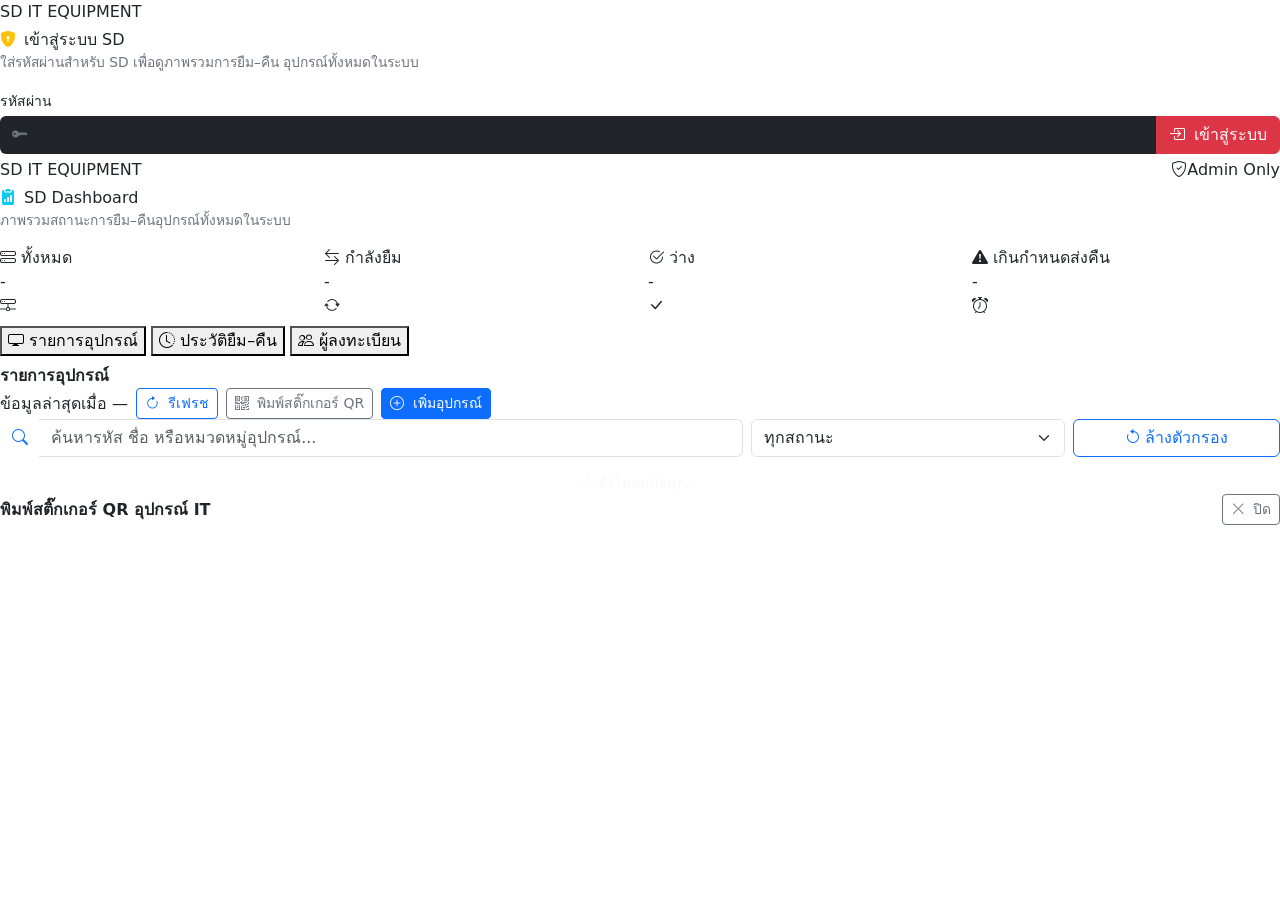
==== admin.html @ 74c193e7 "Add files via upload" ====
<!doctype html>
<html lang="th">
<head>
  <meta charset="utf-8">
  <meta name="viewport" content="width=device-width,initial-scale=1,viewport-fit=cover">
  <title>SD IT Equipment Dashboard</title>

  <!-- IBM Plex Sans Thai -->
  <link rel="preconnect" href="https://fonts.googleapis.com">
  <link rel="preconnect" href="https://fonts.gstatic.com" crossorigin>
  <link href="https://fonts.googleapis.com/css2?family=IBM+Plex+Sans+Thai:wght@300;400;500;600;700&display=swap" rel="stylesheet">

  <!-- Bootstrap 5 -->
  <link href="https://cdn.jsdelivr.net/npm/bootstrap@5.3.3/dist/css/bootstrap.min.css" rel="stylesheet">
  <!-- Bootstrap Icons -->
  <link href="https://cdn.jsdelivr.net/npm/bootstrap-icons@1.11.3/font/bootstrap-icons.css" rel="stylesheet">
  <!-- DataTables (ยังใช้กับประวัติยืม–คืน) -->
  <link href="https://cdn.datatables.net/1.13.6/css/jquery.dataTables.min.css" rel="stylesheet">

  

<link rel="stylesheet" href="./css/admin.css">
</head>
<body>

<div class="dash-shell">

  <!-- Login overlay -->
  <div id="login-overlay" class="login-overlay">
    <div class="login-card">
      <div class="login-sub mb-1">SD IT EQUIPMENT</div>
      <div class="login-title d-flex align-items-center gap-2">
        <i class="bi bi-shield-lock-fill text-warning"></i>
        เข้าสู่ระบบ SD
      </div>
      <p class="mb-3 text-secondary" style="font-size:.86rem">
        ใส่รหัสผ่านสำหรับ SD เพื่อดูภาพรวมการยืม–คืน อุปกรณ์ทั้งหมดในระบบ
      </p>

      <label class="form-label small mb-1">รหัสผ่าน</label>
      <div class="input-group mb-1">
        <span class="input-group-text bg-dark border-0 text-secondary"><i class="bi bi-key-fill"></i></span>
        <input type="password" id="admin-pass" class="form-control bg-dark text-light border-0" placeholder="••••••">
        <button class="btn btn-danger" type="button" onclick="doAdminLogin()">
          <i class="bi bi-box-arrow-in-right me-1"></i> เข้าสู่ระบบ
        </button>
      </div>
      <div id="login-error" class="badge-error d-none">
        รหัสผ่านไม่ถูกต้อง
      </div>
    </div>
  </div>

  <!-- Header -->
  <div class="d-flex justify-content-between align-items-start mb-3">
    <div>
      <div class="dash-header-sub mb-1">SD IT EQUIPMENT</div>
      <div class="dash-title d-flex align-items-center gap-2">
        <i class="bi bi-clipboard2-data-fill text-info"></i>
        SD Dashboard
      </div>
      <div class="text-secondary" style="font-size:.86rem">
        ภาพรวมสถานะการยืม–คืนอุปกรณ์ทั้งหมดในระบบ
      </div>
    </div>
    <div class="d-flex flex-column align-items-end gap-2">
      <div class="d-flex gap-2">
        <span class="pill"><i class="bi bi-shield-check"></i>Admin Only</span>
      </div>
    </div>
  </div>

  <!-- Stats -->
  <div class="row g-3 mb-2">
    <div class="col-md-3 col-6">
      <div class="stat-card stat-total">
        <div class="label"><i class="bi bi-hdd-stack"></i> ทั้งหมด</div>
        <div id="sum-total" class="value">-</div>
        <div class="icon-wrap"><i class="bi bi-hdd-network"></i></div>
      </div>
    </div>
    <div class="col-md-3 col-6">
      <div class="stat-card stat-borrowed">
        <div class="label"><i class="bi bi-arrow-left-right"></i> กำลังยืม</div>
        <div id="sum-borrowed" class="value">-</div>
        <div class="icon-wrap"><i class="bi bi-arrow-repeat"></i></div>
      </div>
    </div>
    <div class="col-md-3 col-6">
      <div class="stat-card stat-available">
        <div class="label"><i class="bi bi-check2-circle"></i> ว่าง</div>
        <div id="sum-available" class="value">-</div>
        <div class="icon-wrap"><i class="bi bi-check-lg"></i></div>
      </div>
    </div>
    <div class="col-md-3 col-6">
      <div class="stat-card stat-overdue">
        <div class="label"><i class="bi bi-exclamation-triangle-fill"></i> เกินกำหนดส่งคืน</div>
        <div id="sum-overdue" class="value">-</div>
        <div class="icon-wrap"><i class="bi bi-alarm"></i></div>
      </div>
    </div>
  </div>

  <!-- Tabs -->
  <div class="d-flex justify-content-between align-items-center mt-2">
    <div class="tab-strip">
      <button id="tab-dev" class="tab-pill active" type="button" onclick="switchTab('devices')">
        <i class="bi bi-display"></i> รายการอุปกรณ์
      </button>
      <button id="tab-tx" class="tab-pill" type="button" onclick="switchTab('tx')">
        <i class="bi bi-clock-history"></i> ประวัติยืม–คืน
      </button>
      <button id="tab-users" class="tab-pill" type="button" onclick="switchTab('users')">
        <i class="bi bi-people"></i> ผู้ลงทะเบียน
      </button>
    </div>
  </div>

  <!-- Shell -->
  <div class="table-shell mt-2">
    <div class="table-head">
      <div class="fw-semibold" id="table-title">รายการอุปกรณ์</div>
      <div class="d-flex gap-2 align-items-center flex-wrap">
        <span id="refresh-status" class="refresh-status">ข้อมูลล่าสุดเมื่อ —</span>
        <button id="refresh-btn" class="btn btn-outline-primary btn-sm btn-add refresh-btn" type="button" onclick="refreshDashboard()">
          <i class="bi bi-arrow-clockwise me-1"></i> รีเฟรช
        </button>
        <button class="btn btn-outline-secondary btn-sm btn-add" type="button" onclick="openPrintModal()">
          <i class="bi bi-qr-code me-1"></i> พิมพ์สติ๊กเกอร์ QR
        </button>
        <button class="btn btn-primary btn-sm btn-add" type="button" onclick="openAddDeviceModal()">
          <i class="bi bi-plus-circle me-1"></i> เพิ่มอุปกรณ์
        </button>
      </div>
    </div>

    <div id="device-filters" class="row g-2 mb-3">
      <div class="col-md-7">
        <div class="input-group">
          <span class="input-group-text bg-white border-0"><i class="bi bi-search text-primary"></i></span>
          <input id="device-search" class="form-control filter-control border-start-0" type="search" placeholder="ค้นหารหัส ชื่อ หรือหมวดหมู่อุปกรณ์..." oninput="applyDeviceFilters()">
        </div>
      </div>
      <div class="col-md-3 col-7">
        <select id="device-status-filter" class="form-select filter-control" onchange="applyDeviceFilters()">
          <option value="">ทุกสถานะ</option>
          <option value="Available">ว่าง พร้อมยืม</option>
          <option value="Borrowed">กำลังยืม</option>
          <option value="Repair">เสีย/ส่งซ่อม</option>
          <option value="Overdue">เกินกำหนดส่งคืน</option>
        </select>
      </div>
      <div class="col-md-2 col-5">
        <button class="btn btn-outline-primary w-100 btn-add" type="button" onclick="resetDeviceFilters()"><i class="bi bi-arrow-counterclockwise me-1"></i>ล้างตัวกรอง</button>
      </div>
    </div>

    <!-- การ์ดอุปกรณ์ -->
    <div id="wrap-devices">
      <div id="device-grid" class="device-grid"></div>
    </div>

    <!-- ประวัติยืม–คืน -->
    <div id="wrap-tx" style="display:none">
      <table id="tbl-tx" class="display nowrap" style="width:100%">
        <thead>
          <tr>
            <th>เวลา</th>
            <th>รหัส</th>
            <th>ประเภท</th>
            <th>ผู้ใช้</th>
            <th>Line User</th>
            <th>แผนก</th>
            <th>ยืมเมื่อ</th>
            <th>กำหนดคืน</th>
          </tr>
        </thead>
        <tbody></tbody>
      </table>
    </div>

    <!-- Registered Users -->
    <div id="wrap-users" style="display:none">
      <div class="d-flex flex-wrap align-items-center justify-content-between gap-2 mb-3">
        <div class="small text-secondary"><i class="bi bi-info-circle me-1"></i>รายชื่อผู้ใช้ที่ลงทะเบียนแล้วในชีต Users</div>
        <div class="input-group" style="max-width:360px">
          <span class="input-group-text bg-white"><i class="bi bi-search"></i></span>
          <input id="user-search" class="form-control filter-control" type="search" placeholder="ค้นหาชื่อ แผนก หรือ LINE ID..." oninput="applyUserFilters()">
        </div>
      </div>
      <div class="table-responsive">
        <table id="tbl-users" class="display nowrap" style="width:100%">
          <thead><tr><th>ผู้ใช้</th><th>แผนก</th><th>LINE User ID</th><th>ลงทะเบียนเมื่อ</th><th>รายละเอียด</th></tr></thead>
          <tbody></tbody>
        </table>
      </div>
    </div>
  </div>
</div>

<!-- Modal: Registered user detail -->
<div class="modal fade" id="modal-user-detail" tabindex="-1" aria-hidden="true">
  <div class="modal-dialog modal-dialog-centered modal-lg modal-dialog-scrollable">
    <div class="modal-content border-0 rounded-4 overflow-hidden">
      <div class="modal-header border-0 px-4 pt-4 pb-2">
        <div><div class="small text-primary fw-bold text-uppercase" style="letter-spacing:.12em">Registered User</div><h5 class="modal-title fw-bold mb-0">รายละเอียดผู้ลงทะเบียน</h5></div>
        <button type="button" class="btn-close" data-bs-dismiss="modal" aria-label="Close"></button>
      </div>
      <div class="modal-body px-4 pb-4">
        <div class="d-flex align-items-center gap-3 p-3 rounded-4 mb-3" style="background:linear-gradient(135deg,#eff6ff,#f8fbff)">
          <img id="user-detail-photo" alt="User profile" class="rounded-circle border shadow-sm" style="width:96px;height:96px;object-fit:cover;background:#e2e8f0">
          <div class="min-w-0"><div class="fw-bold fs-4 text-dark text-break" id="user-detail-name">-</div><div class="small text-secondary text-break" id="user-detail-lineid">-</div><span class="badge rounded-pill text-bg-light border mt-2" id="user-detail-dept">แผนก: -</span></div>
        </div>
        <div class="row g-3">
          <div class="col-sm-6"><div class="bg-light rounded-3 p-3 h-100"><div class="small text-secondary">วันที่ลงทะเบียน</div><div class="fw-semibold" id="user-detail-created">-</div></div></div>
          <div class="col-sm-6"><div class="bg-light rounded-3 p-3 h-100"><div class="small text-secondary">อัปเดตล่าสุด</div><div class="fw-semibold" id="user-detail-updated">-</div></div></div>
          <div class="col-12"><div class="border rounded-4 p-3"><div class="fw-bold mb-2"><i class="bi bi-clock-history me-2 text-primary"></i>ประวัติยืม–คืนของผู้ใช้นี้</div><div id="user-detail-activity" class="small text-secondary">ไม่มีประวัติ</div></div></div>
        </div>
      </div>
      <div class="modal-footer border-0 px-4 pb-4 pt-0"><button type="button" class="btn btn-primary rounded-pill px-4" data-bs-dismiss="modal">ปิด</button></div>
    </div>
  </div>
</div>

<!-- Modal: Transaction detail -->
<div class="modal fade" id="modal-tx-detail" tabindex="-1" aria-hidden="true">
  <div class="modal-dialog modal-dialog-centered modal-lg modal-dialog-scrollable">
    <div class="modal-content border-0 rounded-4 overflow-hidden">
      <div class="modal-header border-0 px-4 pt-4 pb-2">
        <div>
          <div class="small text-primary fw-bold text-uppercase" style="letter-spacing:.12em">Transaction Details</div>
          <h5 class="modal-title fw-bold mb-0" id="tx-detail-title">รายละเอียดรายการยืม–คืน</h5>
        </div>
        <button type="button" class="btn-close" data-bs-dismiss="modal" aria-label="Close"></button>
      </div>
      <div class="modal-body px-4 pb-4">
        <div class="d-flex align-items-center gap-3 p-3 rounded-4 mb-3" style="background:linear-gradient(135deg,#eff6ff,#f8fbff)">
          <img id="tx-detail-photo" src="" alt="User profile" class="rounded-circle border shadow-sm" style="width:88px;height:88px;object-fit:cover;background:#e2e8f0">
          <div class="min-w-0">
            <div class="fw-bold fs-5 text-dark text-break" id="tx-detail-user">-</div>
            <div class="small text-secondary text-break" id="tx-detail-lineid">LINE User ID: -</div>
            <div class="mt-2"><span class="badge rounded-pill text-bg-light border" id="tx-detail-dept">แผนก: -</span></div>
          </div>
        </div>
        <div class="row g-3 mb-3">
          <div class="col-sm-6">
            <div class="border rounded-4 p-3 h-100">
              <div class="small text-secondary mb-1">อุปกรณ์</div>
              <div class="fw-bold fs-5" id="tx-detail-device">-</div>
              <div class="small text-secondary" id="tx-detail-category">-</div>
            </div>
          </div>
          <div class="col-sm-6">
            <div class="border rounded-4 p-3 h-100">
              <div class="small text-secondary mb-1">ประเภทรายการ</div>
              <div id="tx-detail-action" class="fw-bold fs-5">-</div>
              <div class="small text-secondary" id="tx-detail-time">-</div>
            </div>
          </div>
        </div>
        <div class="row g-3">
          <div class="col-sm-6"><div class="rounded-3 p-3 bg-light h-100"><div class="small text-secondary">เวลาเริ่มยืม</div><div class="fw-semibold" id="tx-detail-borrowed">-</div></div></div>
          <div class="col-sm-6"><div class="rounded-3 p-3 bg-light h-100"><div class="small text-secondary">กำหนดคืน</div><div class="fw-semibold" id="tx-detail-due">-</div></div></div>
          <div class="col-12"><div class="rounded-3 p-3 bg-light"><div class="small text-secondary">หมายเหตุ / แผนก ณ เวลาทำรายการ</div><div class="fw-semibold text-break" id="tx-detail-note">-</div></div></div>
        </div>
      </div>
      <div class="modal-footer border-0 px-4 pb-4 pt-0">
        <button type="button" class="btn btn-primary rounded-pill px-4" data-bs-dismiss="modal">ปิด</button>
      </div>
    </div>
  </div>
</div>

<!-- Modal: Admin notice -->
<div class="modal fade" id="modal-admin-notice" tabindex="-1" aria-hidden="true">
  <div class="modal-dialog modal-dialog-centered">
    <div class="modal-content border-0">
      <div class="modal-body text-center p-4">
        <i id="admin-notice-icon" class="bi bi-info-circle text-primary fs-1"></i>
        <h5 id="admin-notice-title" class="mt-3 mb-2">แจ้งเตือน</h5>
        <div id="admin-notice-message" class="text-secondary"></div>
        <button type="button" class="btn btn-primary btn-add mt-4 px-4" data-bs-dismiss="modal">ตกลง</button>
      </div>
    </div>
  </div>
</div>
<!-- Modal: Confirm action -->
<div class="modal fade" id="modal-admin-confirm" tabindex="-1" aria-hidden="true">
  <div class="modal-dialog modal-dialog-centered">
    <div class="modal-content border-0">
      <div class="modal-body text-center p-4">
        <i class="bi bi-question-circle text-warning fs-1"></i>
        <h5 id="admin-confirm-title" class="mt-3 mb-2">ยืนยัน</h5>
        <div id="admin-confirm-message" class="text-secondary"></div>
        <div class="d-flex justify-content-center gap-2 mt-4">
          <button type="button" class="btn btn-light btn-add px-4" data-bs-dismiss="modal">ยกเลิก</button>
          <button type="button" id="admin-confirm-yes" class="btn btn-danger btn-add px-4">ยืนยันการลบ</button>
        </div>
      </div>
    </div>
  </div>
</div>

<!-- Loading overlay -->
<div id="loading" class="loading-overlay">
  <div class="text-center">
    <div class="lds-ring mb-3"><div></div><div></div><div></div><div></div></div>
    <div class="text-light small">กำลังโหลดข้อมูล...</div>
  </div>
</div>

<!-- Sticker print layer -->
<div id="print-layer" class="print-layer">
  <div class="sticker-toolbar no-print d-flex justify-content-between align-items-center mb-2">
    <div class="fw-semibold">พิมพ์สติ๊กเกอร์ QR อุปกรณ์ IT</div>
    <button class="btn btn-outline-secondary btn-sm" type="button" onclick="closePrintLayer()">
      <i class="bi bi-x-lg me-1"></i> ปิด
    </button>
  </div>
  <div id="sticker-container" class="sticker-sheet"></div>
</div>

<!-- Modal: add/update device -->
<div class="modal fade" id="modal-device" tabindex="-1" aria-labelledby="modal-device-title" aria-hidden="true">
  <div class="modal-dialog modal-dialog-centered">
    <div class="modal-content">
      <div class="modal-header">
        <div>
          <div class="modal-title" id="modal-device-title">
            <span class="device-modal-title-icon"><i class="bi bi-pc-display-horizontal"></i></span>
            <span>
              เพิ่ม / แก้ไขอุปกรณ์
              <span class="device-modal-subtitle">จัดการข้อมูลอุปกรณ์และข้อมูลประจำเครื่อง</span>
            </span>
          </div>
        </div>
        <button type="button" class="btn-close" data-bs-dismiss="modal" aria-label="Close"></button>
      </div>

      <div class="modal-body">
        <div class="modal-section">
          <div class="modal-section-title"><i class="bi bi-info-circle-fill"></i>ข้อมูลอุปกรณ์</div>
          <div class="device-info-row">
            <div class="device-field">
              <label class="form-label" for="dev-id">รหัสอุปกรณ์ <span class="required">*</span></label>
              <input type="text" id="dev-id" class="form-control" placeholder="เช่น PDA06" autocomplete="off">
            </div>
            <div class="device-field">
              <label class="form-label" for="dev-name">ชื่ออุปกรณ์</label>
              <input type="text" id="dev-name" class="form-control" placeholder="เช่น FF-06" autocomplete="off">
            </div>
          </div>
          <div class="device-field">
            <label class="form-label" for="dev-cat">หมวดอุปกรณ์</label>
            <input type="text" id="dev-cat" class="form-control" placeholder="เช่น PDA, Notebook, Monitor" autocomplete="off">
          </div>
        </div>

        <div class="modal-section">
          <div class="modal-section-title"><i class="bi bi-fingerprint"></i>ข้อมูลประจำเครื่อง</div>
          <div class="device-info-row">
            <div class="device-field">
              <label class="form-label" for="dev-serial">Serial Number</label>
              <input type="text" id="dev-serial" class="form-control" placeholder="เช่น MT65522WEXDE00044" autocomplete="off" spellcheck="false">
            </div>
            <div class="device-field">
              <label class="form-label" for="dev-mac">MAC Address</label>
              <input type="text" id="dev-mac" class="form-control" placeholder="A4:E8:A3:82:2C:BA" autocomplete="off" spellcheck="false" maxlength="17">
            </div>
          </div>
          <div class="field-hint"><i class="bi bi-shield-check me-1"></i>MAC Address จะถูกบันทึกเป็นตัวพิมพ์ใหญ่โดยอัตโนมัติ</div>
        </div>

        <div class="modal-section">
          <div class="modal-section-title"><i class="bi bi-sliders2"></i>การตั้งค่า</div>
          <div class="device-info-row">
            <div class="device-field">
              <label class="form-label" for="dev-icon">ไอคอนอุปกรณ์</label>
              <select id="dev-icon" class="form-select">
                <option value="box">กล่อง / อุปกรณ์ทั่วไป</option>
                <option value="pda">PDA / Handheld</option>
                <option value="laptop">Laptop / Notebook</option>
                <option value="monitor">Monitor / Display</option>
                <option value="printer">Printer / Scanner</option>
              </select>
            </div>
            <div class="device-field">
              <label class="form-label" for="dev-status">สถานะเริ่มต้น</label>
              <div class="status-wrap">
                <span class="status-dot"></span>
                <select id="dev-status" class="form-select">
                  <option value="Available">ว่าง พร้อมยืม</option>
                  <option value="Borrowed">กำลังยืม</option>
                  <option value="Repair">เสีย / ส่งซ่อม</option>
                </select>
              </div>
            </div>
          </div>
          <div id="dev-modal-msg" class="small mt-1 d-none"></div>
        </div>
      </div>

      <div class="modal-footer">
        <button type="button" class="btn btn-light border" data-bs-dismiss="modal">
          <i class="bi bi-x-lg me-1"></i>ยกเลิก
        </button>
        <button type="button" class="btn btn-primary" onclick="saveDeviceFromAdmin()">
          <i class="bi bi-check2 me-1"></i>บันทึกข้อมูล
        </button>
      </div>
    </div>
  </div>
</div>

<!-- Modal: เลือกอุปกรณ์พิมพ์ QR -->
<div class="modal fade" id="modal-print" tabindex="-1">
  <div class="modal-dialog modal-dialog-centered modal-lg">
    <div class="modal-content bg-dark text-light border-0 rounded-4">
      <div class="modal-header border-0">
        <h5 class="modal-title"><i class="bi bi-qr-code me-1"></i> พิมพ์สติ๊กเกอร์ QR</h5>
        <button type="button" class="btn-close btn-close-white" data-bs-dismiss="modal"></button>
      </div>
      <div class="modal-body pt-1">
        <div class="mb-2">
          <label class="form-label small">ชนิดลิงก์ที่ต้องการพิมพ์</label>
          <select id="qr-type" class="form-select form-select-sm bg-black text-light border-secondary">
            <option value="both">LIFF + Web (2 ใบ/อุปกรณ์)</option>
            <option value="liff">เฉพาะ LIFF</option>
            <option value="web">เฉพาะ Web</option>
          </select>
        </div>
        <div class="mb-2 small text-secondary">
          เลือกอุปกรณ์ที่ต้องการพิมพ์สติ๊กเกอร์:
        </div>
        <div id="print-device-list" class="list-group small" style="max-height:320px;overflow:auto;"></div>
      </div>
      <div class="modal-footer border-0">
        <button type="button" class="btn btn-outline-light btn-sm" data-bs-dismiss="modal">ยกเลิก</button>
        <button type="button" class="btn btn-success btn-sm" onclick="handlePrintStickers()">
          <i class="bi bi-printer-fill me-1"></i> พิมพ์สติ๊กเกอร์
        </button>
      </div>
    </div>
  </div>
</div>

<!-- jQuery + Bootstrap + DataTables -->



<!-- QRCode.js -->





<script src="./js/admin.js"></script>
</body>
</html>
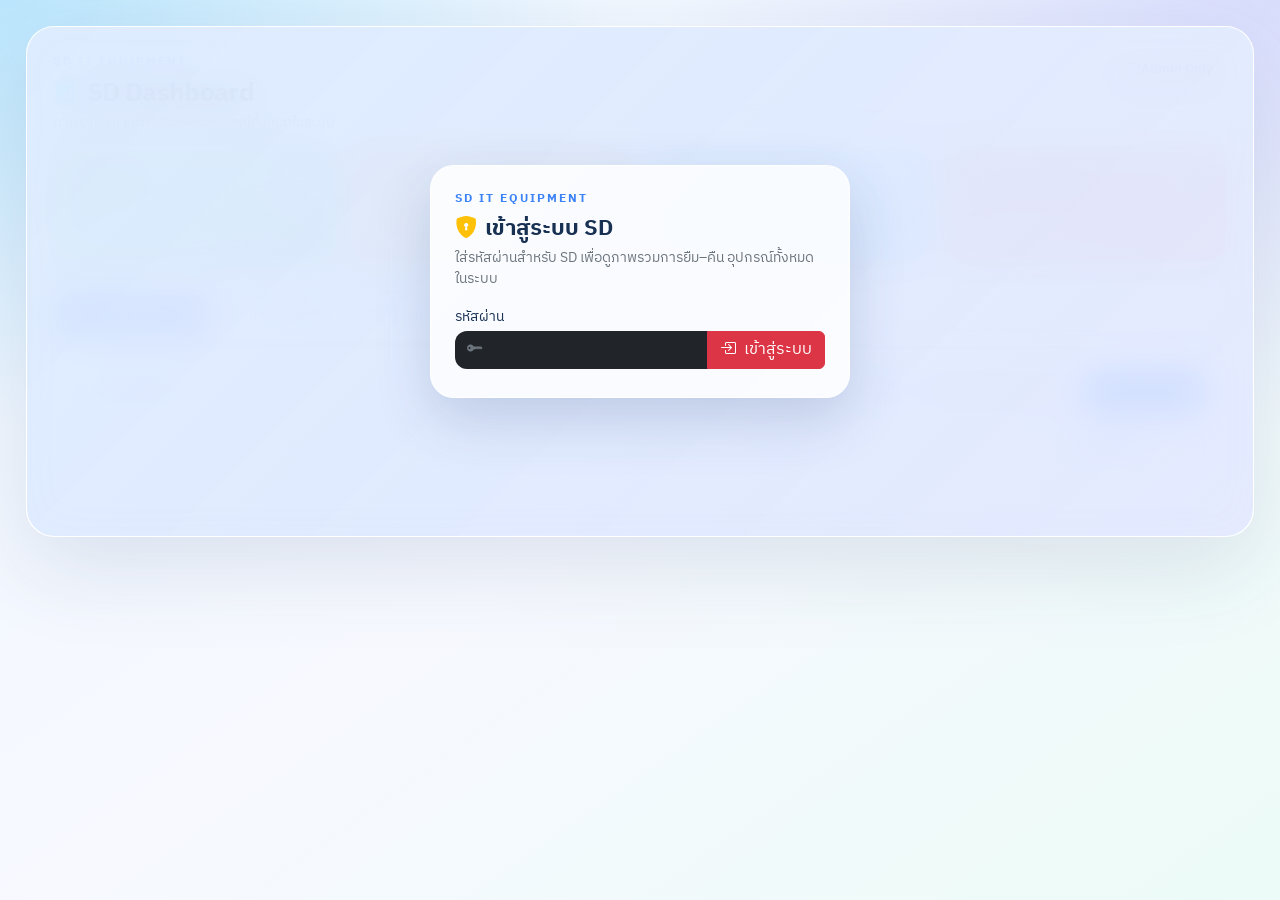
==== commit 76d641fd: "Update admin.html" ====
--- a/admin.html
+++ b/admin.html
@@ -455,6 +455,19 @@
 
 
 
+<!-- jQuery -->
+<script src="https://code.jquery.com/jquery-3.7.1.min.js"></script>
+
+<!-- Bootstrap 5 -->
+<script src="https://cdn.jsdelivr.net/npm/bootstrap@5.3.3/dist/js/bootstrap.bundle.min.js"></script>
+
+<!-- DataTables -->
+<script src="https://cdn.datatables.net/1.13.6/js/jquery.dataTables.min.js"></script>
+
+<!-- QRCode.js -->
+<script src="https://cdn.jsdelivr.net/npm/qrcodejs@1.0.0/qrcode.min.js"></script>
+
+<!-- BorrowPDA Admin -->
 <script src="./js/admin.js"></script>
 </body>
 </html>
--- a/css/admin.css
+++ b/css/admin.css
@@ -0,0 +1,242 @@
+:root{
+      --brand:#3b82f6; --brand-alt:#14b8a6;
+      --ink:#183153; --muted:#64748b;
+      --glass:rgba(255,255,255,.74); --line:rgba(255,255,255,.72);
+      --shadow:0 18px 48px rgba(48,83,130,.14);
+    }
+    *{box-sizing:border-box}
+    body{
+      margin:0; min-height:100vh; font-family:"IBM Plex Sans Thai",system-ui,sans-serif;
+      color:var(--ink); display:flex; align-items:flex-start; justify-content:center;
+      padding:22px; background:
+        radial-gradient(circle at 8% 4%,rgba(125,211,252,.55),transparent 28%),
+        radial-gradient(circle at 92% 10%,rgba(196,181,253,.46),transparent 27%),
+        linear-gradient(135deg,#eaf4ff 0%,#f4f7ff 48%,#eafaf8 100%);
+    }
+    .dash-shell{
+      width:100%;max-width:1440px;background:rgba(255,255,255,.48);
+      border:1px solid rgba(255,255,255,.82);border-radius:28px;
+      box-shadow:0 24px 70px rgba(51,78,122,.16);backdrop-filter:blur(22px);
+      -webkit-backdrop-filter:blur(22px);padding:26px;position:relative;overflow:hidden;
+    }
+    .dash-header-sub{font-size:.75rem;letter-spacing:.16em;text-transform:uppercase;color:#3b82f6;font-weight:700}
+    .dash-title{font-size:1.8rem;font-weight:700;color:#172e50}
+    .pill{border-radius:999px;padding:6px 13px;font-size:.8rem;font-weight:600;border:1px solid rgba(255,255,255,.9);background:rgba(255,255,255,.68);color:#38516f;box-shadow:0 4px 16px rgba(50,80,120,.06)}
+    .stat-card{border-radius:22px;padding:18px 20px;color:#17324f;box-shadow:var(--shadow);position:relative;overflow:hidden;border:1px solid rgba(255,255,255,.88);backdrop-filter:blur(16px)}
+    .stat-card .label{font-size:.85rem;opacity:.92;display:flex;align-items:center;gap:.4rem;font-weight:600}
+    .stat-card .value{font-size:1.9rem;font-weight:700;margin-top:7px}
+    .stat-card .icon-wrap{position:absolute;right:15px;top:15px;width:36px;height:36px;border-radius:13px;display:flex;align-items:center;justify-content:center;background:rgba(255,255,255,.48);font-size:1.05rem}
+    .stat-total{background:linear-gradient(135deg,rgba(167,243,208,.92),rgba(110,231,183,.62))}
+    .stat-borrowed{background:linear-gradient(135deg,rgba(254,215,170,.94),rgba(253,186,116,.68))}
+    .stat-available{background:linear-gradient(135deg,rgba(186,230,253,.95),rgba(125,211,252,.68))}
+    .stat-overdue{background:linear-gradient(135deg,rgba(254,202,202,.95),rgba(252,165,165,.68))}
+    .tab-strip{margin-top:18px;background:rgba(255,255,255,.55);border:1px solid rgba(255,255,255,.85);border-radius:16px;padding:5px;display:inline-flex;gap:5px;box-shadow:0 6px 20px rgba(50,80,120,.06)}
+    .tab-pill{border-radius:12px;padding:9px 16px;font-size:.9rem;border:none;background:transparent;color:#60748e;display:flex;align-items:center;gap:.45rem;cursor:pointer}
+    .tab-pill.active{background:linear-gradient(135deg,#3b82f6,#6366f1);color:#fff;box-shadow:0 7px 18px rgba(59,130,246,.25)}
+    .table-shell{margin-top:14px;background:rgba(255,255,255,.74);border:1px solid rgba(255,255,255,.92);border-radius:24px;padding:20px;color:#183153;box-shadow:var(--shadow);backdrop-filter:blur(18px)}
+    .table-head{display:flex;justify-content:space-between;align-items:center;gap:12px;flex-wrap:wrap;margin-bottom:14px}
+    .btn-add{border-radius:12px;font-weight:600;font-size:.88rem}
+    .device-grid{display:grid;grid-template-columns:repeat(auto-fit,minmax(245px,1fr));gap:14px}
+    .device-card{position:relative;background:rgba(255,255,255,.76);border-radius:20px;padding:16px;box-shadow:0 9px 26px rgba(45,74,116,.08);border:1px solid rgba(255,255,255,.98);display:flex;flex-direction:column;min-height:208px;transition:transform .18s ease,box-shadow .18s ease}
+    .device-card:hover{transform:translateY(-3px);box-shadow:0 16px 34px rgba(45,74,116,.14)}
+    .device-icon-wrap{width:52px;height:52px;border-radius:17px;background:linear-gradient(135deg,#dbeafe,#ede9fe);display:flex;align-items:center;justify-content:center;margin-bottom:10px}
+    .device-icon-wrap i{font-size:1.55rem;color:#4f46e5}
+    .device-badge-status{position:absolute;top:13px;right:12px;padding:4px 10px;border-radius:999px;font-size:.7rem;font-weight:700}
+    .badge-st-ava{background:#dcfce7;color:#166534}.badge-st-bor{background:#ffedd5;color:#9a3412}
+    .badge-st-rep{background:#fef3c7;color:#92400e}.badge-st-over{background:#fee2e2;color:#b91c1c;box-shadow:0 0 0 1px #fecaca}
+    .device-id{font-weight:700;font-size:1rem;color:#142d4e}
+    .device-name{font-size:.9rem;color:#536782;margin-bottom:7px}
+    .device-meta{font-size:.78rem;color:#718198;line-height:1.45}.device-meta strong{color:#405674;font-weight:600}
+    .device-actions{display:flex;gap:7px;margin-top:auto;padding-top:13px}
+    .device-actions .btn{border-radius:10px;font-size:.78rem;font-weight:600}
+    .filter-control{border:1px solid rgba(194,211,233,.8);background:rgba(255,255,255,.8);border-radius:12px;min-height:38px;color:#27415f}
+    .filter-control:focus{border-color:#93c5fd;box-shadow:0 0 0 .2rem rgba(59,130,246,.12)}
+    .login-overlay{position:absolute;inset:0;backdrop-filter:blur(18px);background:linear-gradient(135deg,rgba(220,235,255,.95),rgba(226,232,255,.9));display:flex;align-items:center;justify-content:center;z-index:20}
+    .login-card{max-width:420px;width:100%;background:rgba(255,255,255,.82);border-radius:24px;padding:24px;box-shadow:0 22px 55px rgba(47,76,125,.2);border:1px solid rgba(255,255,255,.95);color:#183153}
+    .login-sub{font-size:.78rem;letter-spacing:.16em;text-transform:uppercase;color:#3b82f6;font-weight:700}
+    .login-title{font-size:1.4rem;font-weight:700;margin-bottom:2px;color:#183153}
+    .badge-error{font-size:.78rem;color:#dc2626;margin-top:4px}
+    .loading-overlay{position:fixed;inset:0;display:flex;align-items:center;justify-content:center;background:rgba(228,238,252,.58);z-index:999;backdrop-filter:blur(5px);visibility:hidden;opacity:0;transition:.18s ease}
+    .loading-overlay.show{visibility:visible;opacity:1}
+    .lds-ring{display:inline-block;position:relative;width:64px;height:64px}.lds-ring div{box-sizing:border-box;display:block;position:absolute;width:48px;height:48px;margin:8px;border:5px solid #3b82f6;border-radius:50%;animation:lds-ring 1.2s cubic-bezier(.5,0,.5,1) infinite;border-color:#3b82f6 transparent transparent transparent}
+    .lds-ring div:nth-child(1){animation-delay:-.45s}.lds-ring div:nth-child(2){animation-delay:-.3s}.lds-ring div:nth-child(3){animation-delay:-.15s}
+    @keyframes lds-ring{0%{transform:rotate(0)}100%{transform:rotate(360deg)}}
+    .no-print{}
+    .print-layer{display:none;position:fixed;inset:0;background:#fff;padding:10mm;z-index:300;overflow:auto}
+    .sticker-sheet{display:flex;flex-wrap:wrap;gap:6mm;page-break-inside:avoid}
+    .sticker-card{width:54mm;height:85.6mm;border-radius:4mm;border:1px dashed #d1d5db;padding:4mm 3mm 3mm;display:flex;flex-direction:column;align-items:center;justify-content:flex-start;box-sizing:border-box;font-family:"IBM Plex Sans Thai",system-ui,sans-serif;color:#111827;page-break-inside:avoid;break-inside:avoid}
+    .sticker-logo-wrap{width:100%;display:flex;justify-content:center;margin-bottom:6mm}.sticker-logo{width:20mm;height:auto;object-fit:contain}
+    .sticker-qr{width:32mm;height:32mm;display:flex;align-items:center;justify-content:center;margin-bottom:4mm}
+    .sticker-info{display:flex;flex-direction:column;align-items:center;text-align:center;gap:1mm;width:100%}
+    .sticker-id{font-weight:700;font-size:18pt}.sticker-name{font-size:12pt;line-height:1.2;max-height:22pt;overflow:hidden;display:-webkit-box;-webkit-line-clamp:2;-webkit-box-orient:vertical}
+    .sticker-type{font-size:8pt;color:#6b7280}.sticker-brand{font-size:8pt;font-weight:600;color:#166534;margin-top:2mm}
+    .select-all-row{padding:6px 10px;background:#eff6ff;border:1px solid #dbeafe;border-radius:8px;margin-bottom:6px;cursor:pointer;color:#1e3a8a}
+    .modal-content{border:1px solid rgba(255,255,255,.85)!important;border-radius:22px!important;box-shadow:0 22px 65px rgba(33,55,94,.25)!important}
+    #modal-device .modal-content,#modal-print .modal-content{background:rgba(248,251,255,.97)!important;color:#183153!important}
+    #modal-device .modal-header,#modal-device .modal-footer,#modal-print .modal-header,#modal-print .modal-footer{border-color:#e2eaf5!important}
+    #modal-device .form-control,#modal-device .form-select{background:#fff!important;color:#183153!important;border-color:#cbd9eb!important;border-radius:11px;padding:.55rem .7rem}
+    #dev-mac{text-transform:uppercase}
+    #modal-device .form-label{color:#526985}
+    #modal-device .btn-close,#modal-print .btn-close{filter:none}
+    #tbl-tx{color:#183153!important}
+    #tbl-tx thead th{background:#eff6ff!important;color:#37516f!important;border-bottom:1px solid #dbeafe!important}
+    #tbl-tx tbody td{background:rgba(255,255,255,.62)!important}
+
+    /* Premium Glass refinement */
+    body{
+      padding:clamp(10px,2vw,28px);
+      background:
+        radial-gradient(ellipse at 0% 0%,rgba(56,189,248,.28),transparent 34%),
+        radial-gradient(ellipse at 100% 0%,rgba(129,140,248,.25),transparent 34%),
+        linear-gradient(145deg,#eef6ff 0%,#f7f9ff 52%,#ecfbf7 100%);
+    }
+    .dash-shell{
+      max-width:1580px;padding:clamp(16px,2.1vw,32px);
+      background:rgba(255,255,255,.62);
+      border:1px solid rgba(255,255,255,.9);
+      box-shadow:0 28px 90px rgba(37,68,115,.13);
+    }
+    .dash-title{font-size:clamp(1.45rem,2vw,2rem);letter-spacing:-.025em}
+    .dash-header-sub{font-size:.72rem;letter-spacing:.18em}
+    .stat-card{
+      min-height:112px;border-radius:20px;padding:19px 21px;
+      box-shadow:0 10px 28px rgba(45,74,116,.08);
+      transition:transform .18s ease,box-shadow .18s ease;
+    }
+    .stat-card:hover{transform:translateY(-2px);box-shadow:0 15px 32px rgba(45,74,116,.13)}
+    .stat-card .value{font-size:2rem;line-height:1.1}
+    .table-shell{
+      border-radius:24px;padding:clamp(14px,1.7vw,24px);
+      background:rgba(255,255,255,.84);
+      box-shadow:0 18px 45px rgba(40,67,110,.08);
+    }
+    .table-head{margin-bottom:18px}
+    .table-head #table-title{font-size:1.03rem;font-weight:700;letter-spacing:-.01em}
+    .btn-add{min-height:38px;border-radius:12px;padding:.48rem .8rem}
+    .btn-primary{box-shadow:0 5px 14px rgba(37,99,235,.17)}
+    .tab-strip{padding:5px;border-radius:15px;background:rgba(255,255,255,.7)}
+    .tab-pill{padding:10px 16px;font-weight:600;transition:background .16s ease,color .16s ease}
+    .device-grid{grid-template-columns:repeat(auto-fit,minmax(min(100%,230px),1fr));gap:16px}
+    .device-card{
+      min-height:216px;padding:18px;border-radius:21px;
+      border:1px solid #edf2fa;background:rgba(255,255,255,.94);
+      box-shadow:0 8px 24px rgba(36,61,101,.055);
+    }
+    .device-card:hover{border-color:#dbeafe;transform:translateY(-3px)}
+    .device-icon-wrap{width:48px;height:48px;border-radius:15px;margin-bottom:12px}
+    .device-id{font-size:1.02rem;letter-spacing:.01em}
+    .device-name{margin-bottom:10px}
+    .device-actions .btn{min-height:34px;border-radius:10px}
+    .filter-control{min-height:42px;border-radius:12px!important}
+    .input-group .input-group-text{border-radius:12px 0 0 12px!important}
+    #device-search{min-height:42px}
+    .refresh-status{font-size:.76rem;color:#64748b;align-self:center;white-space:nowrap}
+    .refresh-btn.is-refreshing i{display:inline-block;animation:refresh-spin .8s linear infinite}
+    @keyframes refresh-spin{to{transform:rotate(360deg)}}
+    @media(max-width:700px){
+      .dash-shell{padding:13px}
+      .stat-card{min-height:94px;padding:14px;border-radius:17px}
+      .stat-card .value{font-size:1.6rem}
+      .table-head>div:last-child{display:grid!important;grid-template-columns:1fr 1fr;gap:8px!important}
+      .table-head>div:last-child button{width:100%}
+      .refresh-status{grid-column:1/-1}
+    }
+
+    @media(max-width:700px){
+      body{padding:8px}.dash-shell{padding:15px;border-radius:22px}.dash-title{font-size:1.35rem}
+      .table-shell{padding:13px;border-radius:19px}.device-grid{grid-template-columns:1fr}
+      .table-head{align-items:stretch}.table-head>div:last-child{width:100%;flex-wrap:wrap}
+      .tab-strip{width:100%;display:flex}.tab-pill{flex:1;justify-content:center;padding:8px 10px}
+    }
+    @media print{body{background:#fff;padding:0}.dash-shell,#modal-print,#login-overlay,#loading{display:none!important}.print-layer{display:block!important;position:static;padding:0;box-shadow:none}.no-print{display:none!important}}
+
+  
+    #tbl-tx tbody tr, #tbl-users tbody tr { cursor: pointer; }
+    #tbl-users thead th{background:#eff6ff!important;color:#37516f!important;border-bottom:1px solid #dbeafe!important}
+    #tbl-users tbody td{vertical-align:middle}
+    #tbl-tx tbody tr { cursor: pointer; }
+    #tbl-tx tbody tr:hover td { background: #eaf3ff !important; }
+    #tx-detail-photo.photo-empty { visibility: hidden; }
+
+
+
+    /* ===== Device Modal — Premium Glass v2 ===== */
+    #modal-device .modal-dialog{max-width:570px;width:calc(100% - 24px);margin:1.25rem auto}
+    #modal-device .modal-content{
+      border:1px solid rgba(255,255,255,.9)!important;
+      border-radius:26px!important;
+      overflow:hidden;
+      background:rgba(248,251,255,.97)!important;
+      color:#183153!important;
+      box-shadow:0 30px 90px rgba(31,55,92,.28)!important;
+      backdrop-filter:blur(22px);
+      -webkit-backdrop-filter:blur(22px);
+    }
+    #modal-device .modal-header{
+      padding:20px 22px 16px!important;
+      border-bottom:1px solid #e5edf7!important;
+      background:linear-gradient(135deg,rgba(239,246,255,.98),rgba(248,250,255,.94))!important;
+      align-items:center;
+    }
+    #modal-device .modal-title{font-size:1.08rem;font-weight:700;color:#183153;display:flex;align-items:center;gap:9px}
+    #modal-device .modal-title .device-modal-title-icon{
+      width:38px;height:38px;border-radius:13px;display:inline-flex;align-items:center;justify-content:center;
+      background:linear-gradient(135deg,#dbeafe,#e0e7ff);color:#2563eb;font-size:1.05rem;
+      box-shadow:0 7px 18px rgba(59,130,246,.14)
+    }
+    #modal-device .device-modal-subtitle{display:block;font-size:.73rem;font-weight:400;color:#718198;margin-top:2px}
+    #modal-device .btn-close{opacity:.72;padding:.55rem;margin-right:-.35rem}
+    #modal-device .modal-body{padding:18px 22px 20px!important;max-height:min(68vh,610px);overflow-y:auto}
+    #modal-device .modal-section{margin-bottom:18px}
+    #modal-device .modal-section:last-child{margin-bottom:0}
+    #modal-device .modal-section-title{
+      display:flex;align-items:center;gap:7px;margin-bottom:10px;color:#37516f;font-size:.77rem;font-weight:700;
+      letter-spacing:.02em;text-transform:none
+    }
+    #modal-device .modal-section-title i{font-size:.88rem;color:#3b82f6}
+    #modal-device .device-field{margin-bottom:11px}
+    #modal-device .device-field:last-child{margin-bottom:0}
+    #modal-device .form-label{display:flex;align-items:center;gap:5px;color:#526985;font-size:.76rem;font-weight:600;margin:0 0 5px 1px}
+    #modal-device .form-label .required{color:#ef4444;font-size:.7rem}
+    #modal-device .form-control,#modal-device .form-select{
+      min-height:42px;background:rgba(255,255,255,.96)!important;color:#183153!important;
+      border:1px solid #cbd9eb!important;border-radius:12px!important;padding:.58rem .78rem!important;
+      font-size:.86rem;box-shadow:0 2px 8px rgba(45,74,116,.025);transition:border-color .15s,box-shadow .15s,background .15s
+    }
+    #modal-device .form-control::placeholder{color:#a3b1c2}
+    #modal-device .form-control:focus,#modal-device .form-select:focus{
+      border-color:#7db2f7!important;background:#fff!important;box-shadow:0 0 0 3px rgba(59,130,246,.11)!important;outline:0
+    }
+    #modal-device #dev-id[readonly]{background:#f1f5f9!important;color:#64748b!important;cursor:not-allowed}
+    #modal-device #dev-mac{text-transform:uppercase;font-family:ui-monospace,SFMono-Regular,Menlo,monospace;letter-spacing:.035em}
+    #modal-device #dev-serial{font-family:ui-monospace,SFMono-Regular,Menlo,monospace;letter-spacing:.015em}
+    #modal-device .device-info-row{display:grid;grid-template-columns:1fr 1fr;gap:12px}
+    #modal-device .field-hint{font-size:.68rem;color:#8a9aae;margin-top:4px}
+    #modal-device .status-wrap{display:flex;gap:9px;align-items:center}
+    #modal-device .status-wrap .form-select{flex:1}
+    #modal-device .status-dot{width:9px;height:9px;border-radius:50%;background:#22c55e;box-shadow:0 0 0 4px rgba(34,197,94,.12);flex:0 0 auto}
+    #modal-device .modal-footer{
+      padding:13px 22px 17px!important;border-top:1px solid #e5edf7!important;background:rgba(248,251,255,.9)!important;gap:8px
+    }
+    #modal-device .modal-footer .btn{min-height:40px;border-radius:11px;font-weight:600;font-size:.82rem;padding:.5rem .9rem}
+    #modal-device .modal-footer .btn-primary{min-width:92px}
+    #modal-device #dev-modal-msg{padding:9px 11px;border-radius:10px;background:#fff7ed;border:1px solid #fed7aa;color:#c2410c!important}
+    @media(max-width:600px){
+      #modal-device .modal-dialog{width:calc(100% - 14px);margin:.5rem auto}
+      #modal-device .modal-content{border-radius:21px!important}
+      #modal-device .modal-header{padding:16px 16px 13px!important}
+      #modal-device .modal-body{padding:15px 16px 17px!important;max-height:72vh}
+      #modal-device .modal-footer{padding:11px 16px 14px!important}
+      #modal-device .device-info-row{grid-template-columns:1fr}
+      #modal-device .modal-section{margin-bottom:15px}
+    }
+
+/* BorrowPDA Admin — GitHub frontend */
+html, body { min-height: 100%; }
+body { -webkit-font-smoothing: antialiased; }
+button, input, select { touch-action: manipulation; }
+.modal-content { box-shadow: 0 24px 80px rgba(15, 23, 42, .18); }
+@media (max-width: 768px) {
+  .table-responsive { -webkit-overflow-scrolling: touch; }
+  .modal-dialog { margin: .75rem; }
+}
